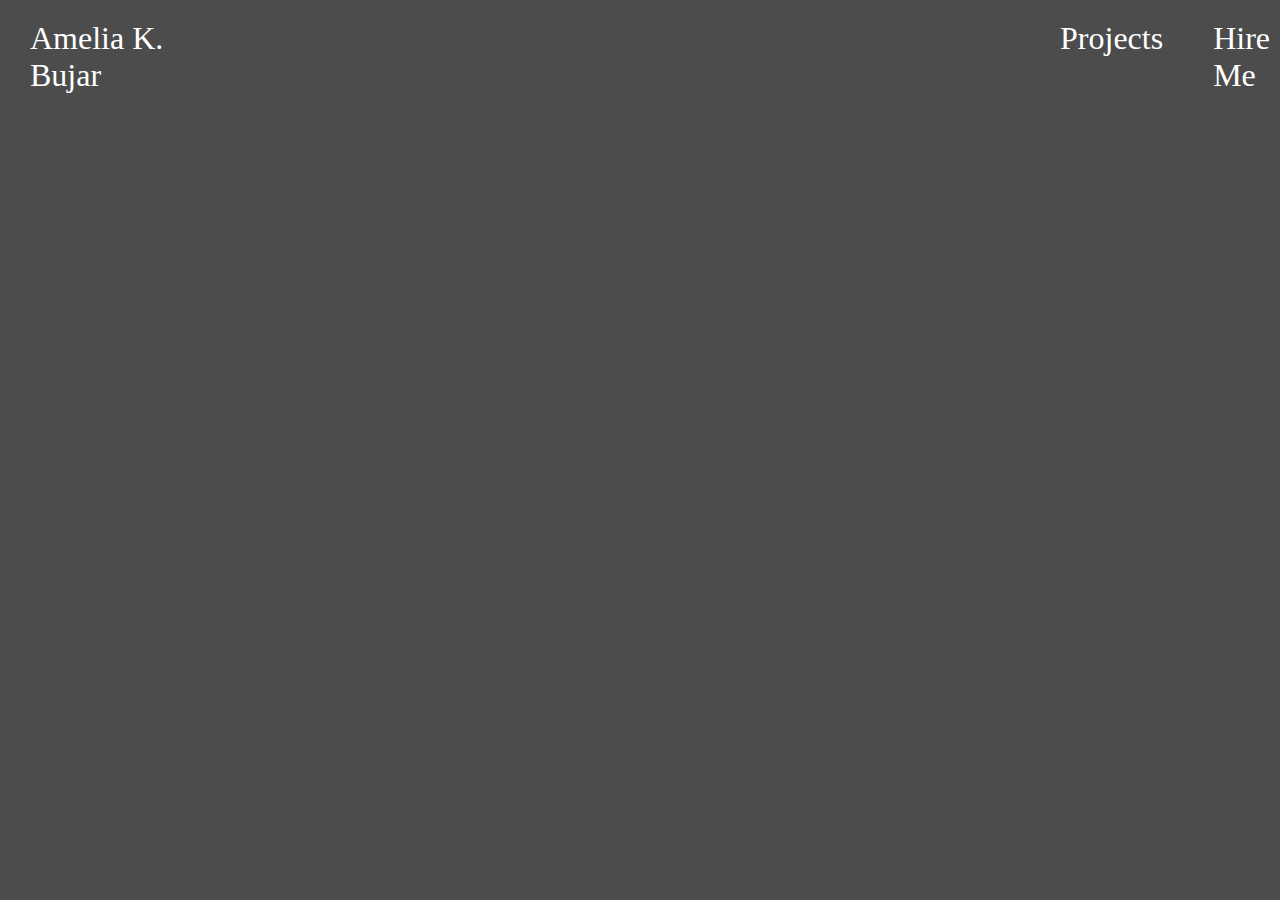
==== html-files/about.html @ bf24f693 "Update about.html" ====
<!DOCTYPE html>
<html lang="en">

<head>
    <meta charset="UTF-8">
    <meta name="About Page Amelia Bujar's Porfolio Wesbite" content="width=device-width, initial-scale=1.0">
    <link type="text/css" rel="stylesheet" href="../css-files/about.css">
    <link type="text/css" rel="stylesheet" href="../css-files/header-body-footer.css">
    <meta name="author" content="AKB">
    <title>About Page Amelia Bujar's Porfolio Wesbite</title>
</head>

<body>

    <header class="page-header">
        <div id="header-left">
            <a href="./index.html">Amelia K. Bujar</a>
        </div>
        <div class="header-right">
            <div id="projects-links-header">
                <a href="./html-files/projects-general.html">Projects</a>
            </div>
            <div id="hire-me-link-header">
                <a href="./html-files/hire-me.html">Hire Me</a>
            </div>
        </div>
    </header>
    
</body>
</html>
---- css-files/header-body-footer.css ----
html, body {
    box-sizing: border-box;
    height: 100%;
    padding: 0;
    margin: 0;
  }
  
  body {
    /*min-height: 100%; /* Use if set on container, not body */
    font-size: 2rem;
    display: flex;
    flex-direction: column;
  }
  
  header.page-header, footer.page-footer {
    flex-grow: 0; /* 0. Only takes the place it needs */
    flex-shrink: 0;
    color: #fafafa;
    padding: 10px;
  }
  
  main.page-body {
    flex-grow: 1; /* 1. Let main take all available space */
    padding: 0 10px;
  }

  body {
    margin: 0;
    padding: 0;
    background-image: linear-gradient(rgba(0, 0, 0, 0.7), rgba(0, 0, 0, 0.7)), url('https://images.unsplash.com/photo-1476445704028-a36e0c798192?q=80&w=3270&auto=format&fit=crop&ixlib=rb-4.0.3&ixid=M3wxMjA3fDB8MHxwaG90by1wYWdlfHx8fGVufDB8fHx8fA%3D%3D');
    background-size: cover;
    background-position: center;
    background-attachment: fixed;
}

main {
    position: relative;
    height: 100%;
    width: 100%;
    display: flex;
    flex-direction: column;
    color: #ffffff;
    z-index: 1;
}

.page-header, .header-right {
    display: flex;
}

.page-header {
    float: left;
    margin-top: 10px;
}

#header-left {
    margin-left: 20px;
}

.header-right {
    margin-left: 840px;
}

#projects-links-header, #hire-me-link-header {
    margin-left: 50px;
}

#header-left a, #about-me-link-header a, #projects-links-header a, #hire-me-link-header a {
    text-decoration: none;
    color: #ffffff;
}
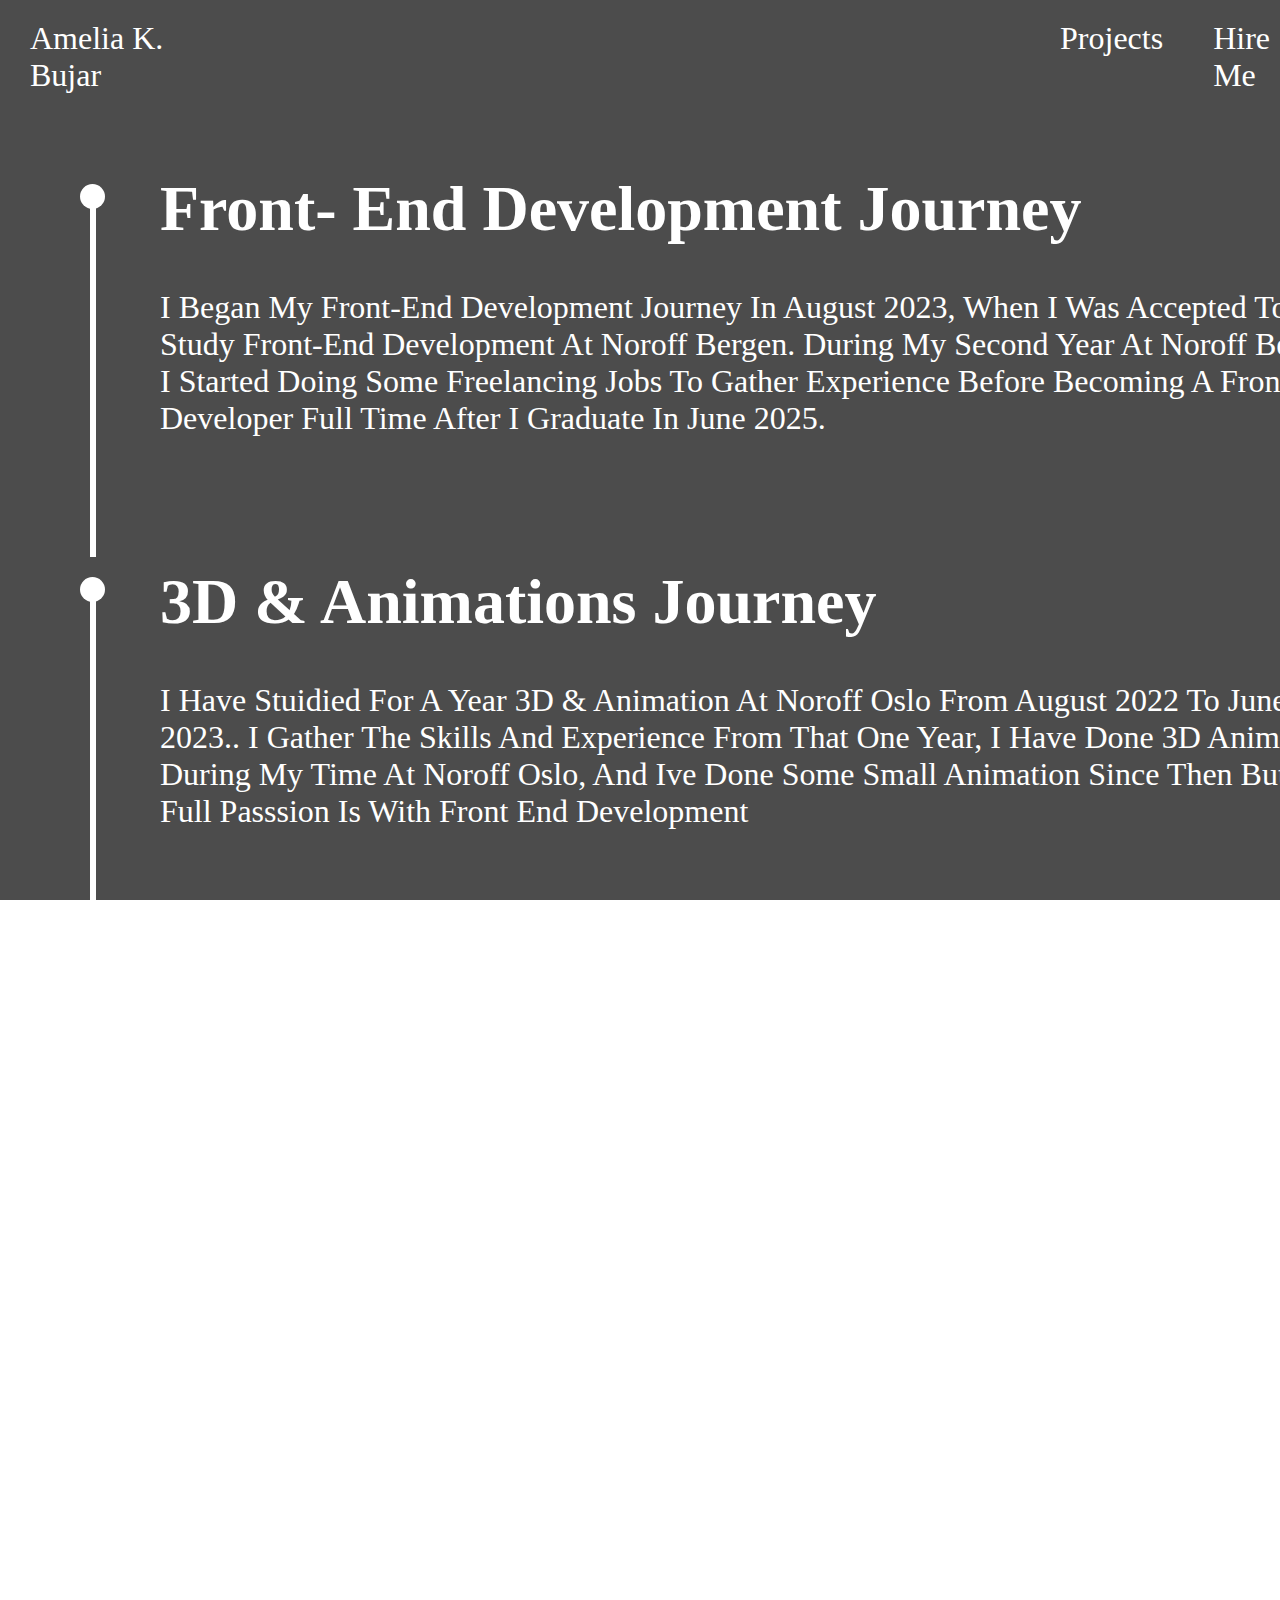
==== commit 28cd46fd: "Update about.html" ====
--- a/html-files/about.html
+++ b/html-files/about.html
@@ -3,28 +3,94 @@
 
 <head>
     <meta charset="UTF-8">
-    <meta name="About Page Amelia Bujar's Porfolio Wesbite" content="width=device-width, initial-scale=1.0">
+    <meta name="About Amelia Bujar Wesbite" content="width=device-width, initial-scale=1.0">
     <link type="text/css" rel="stylesheet" href="../css-files/about.css">
     <link type="text/css" rel="stylesheet" href="../css-files/header-body-footer.css">
     <meta name="author" content="AKB">
-    <title>About Page Amelia Bujar's Porfolio Wesbite</title>
+    <title>About Amelia Bujar Wesbite</title>
 </head>
 
 <body>
 
     <header class="page-header">
         <div id="header-left">
-            <a href="./index.html">Amelia K. Bujar</a>
+            <a href="../index.html">Amelia K. Bujar</a>
         </div>
         <div class="header-right">
             <div id="projects-links-header">
-                <a href="./html-files/projects-general.html">Projects</a>
+                <a href="./projects-general.html">Projects</a>
             </div>
             <div id="hire-me-link-header">
-                <a href="./html-files/hire-me.html">Hire Me</a>
+                <a href="./hire-me.html">Hire Me</a>
             </div>
         </div>
     </header>
+
+    <main class="page-body">
+        <section class="about-me-container">
+            <!-- FRONT-END DEVEOPMENT JOURNEY -->
+            <div class="front-end">
+                <div class="decor-section">
+                    <span class="dot"></span>
+                    <div class="vl"></div>
+                </div>
+                <div id="about-text-container">
+                    <div id="header-about">
+                        <h1>Front- End Development Journey</h1>
+                    </div>
+                    <div id="paragraph-about">
+                        <p>I began my front-end development journey in August 2023, When i was accepted to study Front-end development at Noroff Bergen. During my second year at Noroff bergen i started doing some freelancing jobs to gather experience before becoming a front end developer full time after i  graduate in June 2025.</p>
+                    </div>
+                </div>
+            </div>
+            <!-- 3D & Animations Journey -->
+            <div class="animation-section">
+                <div class="decor-section-one">
+                    <span class="dot"></span>
+                    <div class="vl"></div>
+                </div>
+                <div id="about-text-container">
+                    <div id="header-about-one">
+                        <h1>3D & Animations Journey</h1>
+                    </div>
+                    <div id="paragraph-about-one">
+                        <p>I Have stuidied for a year 3D & Animation At Noroff Oslo from august 2022 to June 2023.. I gather the skills and experience from that one year, i have done 3D animation during my time at Noroff Oslo, and ive done some small animation since then but my full passsion is with Front end development</p>
+                    </div>
+                </div>
+            </div>
+            <!-- Photography & Videography -->
+             <div class="photo-video-section">
+                <div class="decor-section-one">
+                    <span class="dot"></span>
+                    <div class="vl"></div>
+                </div>
+                <div id="about-text-container">
+                    <div id="header-about-one">
+                        <h1>Photography & Videography Journey</h1>
+                    </div>
+                    <div id="paragraph-about-one">
+                        <p>From 2018 to 2022 I was enrolled In “Full-time Filmaker” Course by Parker Walberg, where i gathered knowledge, experience in videography and photography. During that time ive created some videography projects which i have published on Youtube.</p>
+                    </div>
+                </div>
+             </div>
+             <!--Content Creation-->
+             <div class="photo-video-section">
+                <div class="decor-section-one">
+                    <span class="dot"></span>
+                    <div class="vl"></div>
+                </div>
+                <div id="about-text-container">
+                    <div id="header-about-one">
+                        <h1>Content Creation Journey</h1>
+                    </div>
+                    <div id="paragraph-about-one">
+                        <p>In June 2020 i have started a website for my love for literature named “The Book CornerChronciles” where i would talk about literature, talk with new authors, underrated authors, review books and more</p>
+                    </div>
+                </div>
+             </div>
+        </section>
+
+    </main>
     
 </body>
 </html>--- a/css-files/about.css
+++ b/css-files/about.css
@@ -0,0 +1,33 @@
+.vl {
+    border-left: 6px solid #ffffff;
+    height: 350px;
+    margin-left: 80px;
+    margin-top: -10px;
+  }
+
+.dot {
+    height: 25px;
+    width: 25px;
+    background-color: #ffffff;
+    border-radius: 50%;
+    display: inline-block;
+    margin-left: 70px;
+    margin-top: 80px;
+  }
+
+  #about-text-container {
+    margin-left: 150px;
+  }
+
+  #header-about h1, #header-about-one h1 {
+    margin-top: -385px;
+  }
+
+  #paragraph-about, #paragraph-about-one {
+    width: 1200px;
+    text-transform: capitalize;
+  }
+
+.decor-section-one {
+    margin-top: 60px;
+}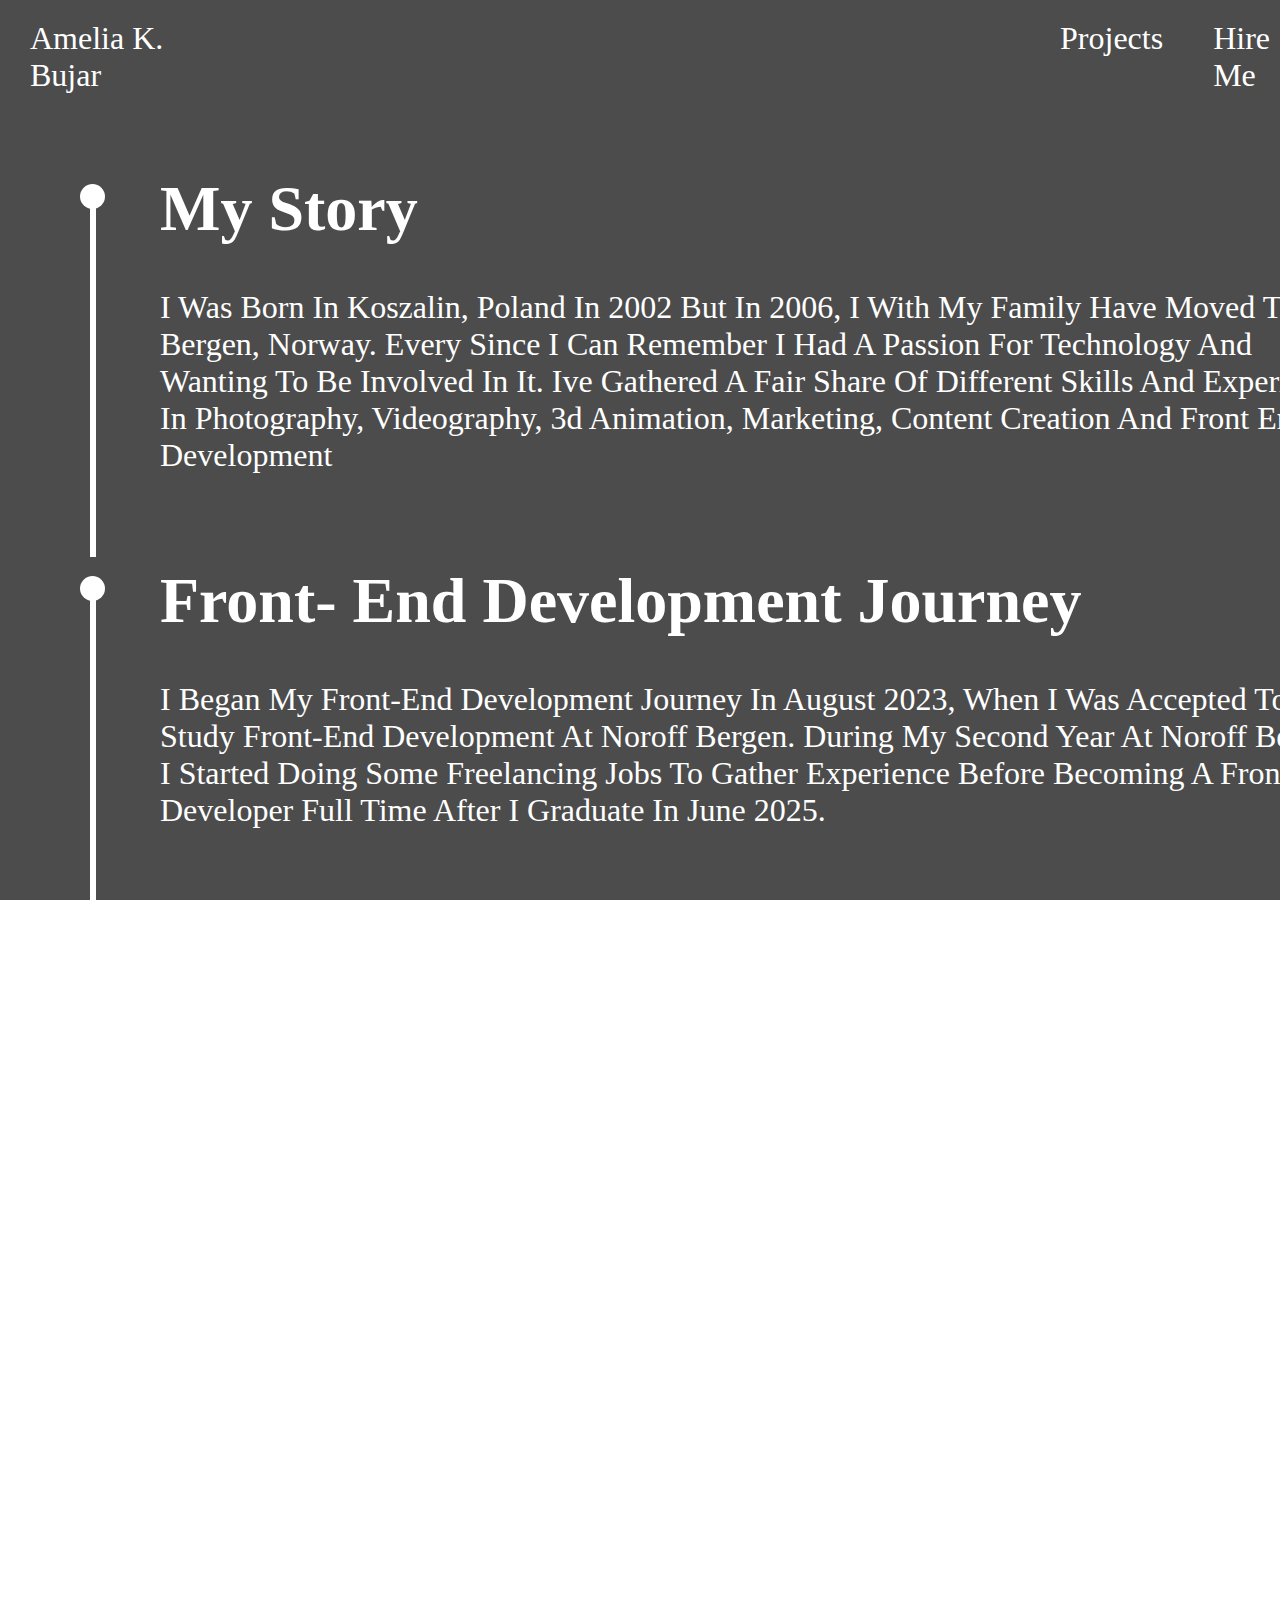
==== commit 7155a159: "Update about.html" ====
--- a/html-files/about.html
+++ b/html-files/about.html
@@ -28,17 +28,32 @@
 
     <main class="page-body">
         <section class="about-me-container">
-            <!-- FRONT-END DEVEOPMENT JOURNEY -->
-            <div class="front-end">
+            <!--My Story-->
+            <div class="my-story-section">
                 <div class="decor-section">
                     <span class="dot"></span>
                     <div class="vl"></div>
                 </div>
                 <div id="about-text-container">
                     <div id="header-about">
+                        <h1>My Story</h1>
+                    </div>
+                    <div id="paragraph-about">
+                        <p>I was born in Koszalin, Poland in 2002 but in 2006, i with my family have moved to Bergen, Norway. Every since i can remember i had a passion for technology and wanting to be involved in it. Ive gathered a fair share of different skills and experiences in photography, videography, 3d animation, marketing, content creation and front end development</p>
+                    </div>
+                </div>
+            </div>
+            <!-- FRONT-END DEVEOPMENT JOURNEY -->
+            <div class="front-end">
+                <div class="decor-section-second">
+                    <span class="dot"></span>
+                    <div class="vl"></div>
+                </div>
+                <div id="about-text-container">
+                    <div id="header-about-one">
                         <h1>Front- End Development Journey</h1>
                     </div>
-                    <div id="paragraph-about">
+                    <div id="paragraph-about-one">
                         <p>I began my front-end development journey in August 2023, When i was accepted to study Front-end development at Noroff Bergen. During my second year at Noroff bergen i started doing some freelancing jobs to gather experience before becoming a front end developer full time after i  graduate in June 2025.</p>
                     </div>
                 </div>
@@ -74,7 +89,7 @@
                 </div>
              </div>
              <!--Content Creation-->
-             <div class="photo-video-section">
+             <div class="content-creation-section">
                 <div class="decor-section-one">
                     <span class="dot"></span>
                     <div class="vl"></div>
@@ -88,6 +103,21 @@
                     </div>
                 </div>
              </div>
+             <!--Marketing and social media-->
+             <div class="marketing-section">
+                <div class="decor-section-last">
+                    <span class="dot"></span>
+                    <div class="vl"></div>
+                </div>
+                <div id="about-text-container">
+                    <div id="header-about-twice">
+                        <h1>Marketing And Social Media Journey</h1>
+                    </div>
+                    <div id="paragraph-about-twice">
+                        <p>Since I started “the book corner chronciles” i have gathered knowledge and experience in marketing and how to use social media to grow a business, i went from having 0 readers in 2020 to having 10,000 Readers in 2023 using only social media marketing. i have self-learned myself the marketing and social media aspect of growing a business</p>
+                    </div>
+                </div>
+             </div>
         </section>
 
     </main>
--- a/css-files/about.css
+++ b/css-files/about.css
@@ -23,11 +23,27 @@
     margin-top: -385px;
   }
 
-  #paragraph-about, #paragraph-about-one {
+  #paragraph-about, #paragraph-about-one, #paragraph-about-twice {
     width: 1200px;
     text-transform: capitalize;
   }
 
 .decor-section-one {
     margin-top: 60px;
+}
+
+.decor-section-second {
+    margin-top: -10px;
+}
+
+#header-about-twice h1 {
+    margin-top: -690px;
+}
+
+.marketing-section, .decor-section-last {
+    margin-bottom: 300px;
+}
+
+.decor-section-last {
+    margin-top: 90px;
 }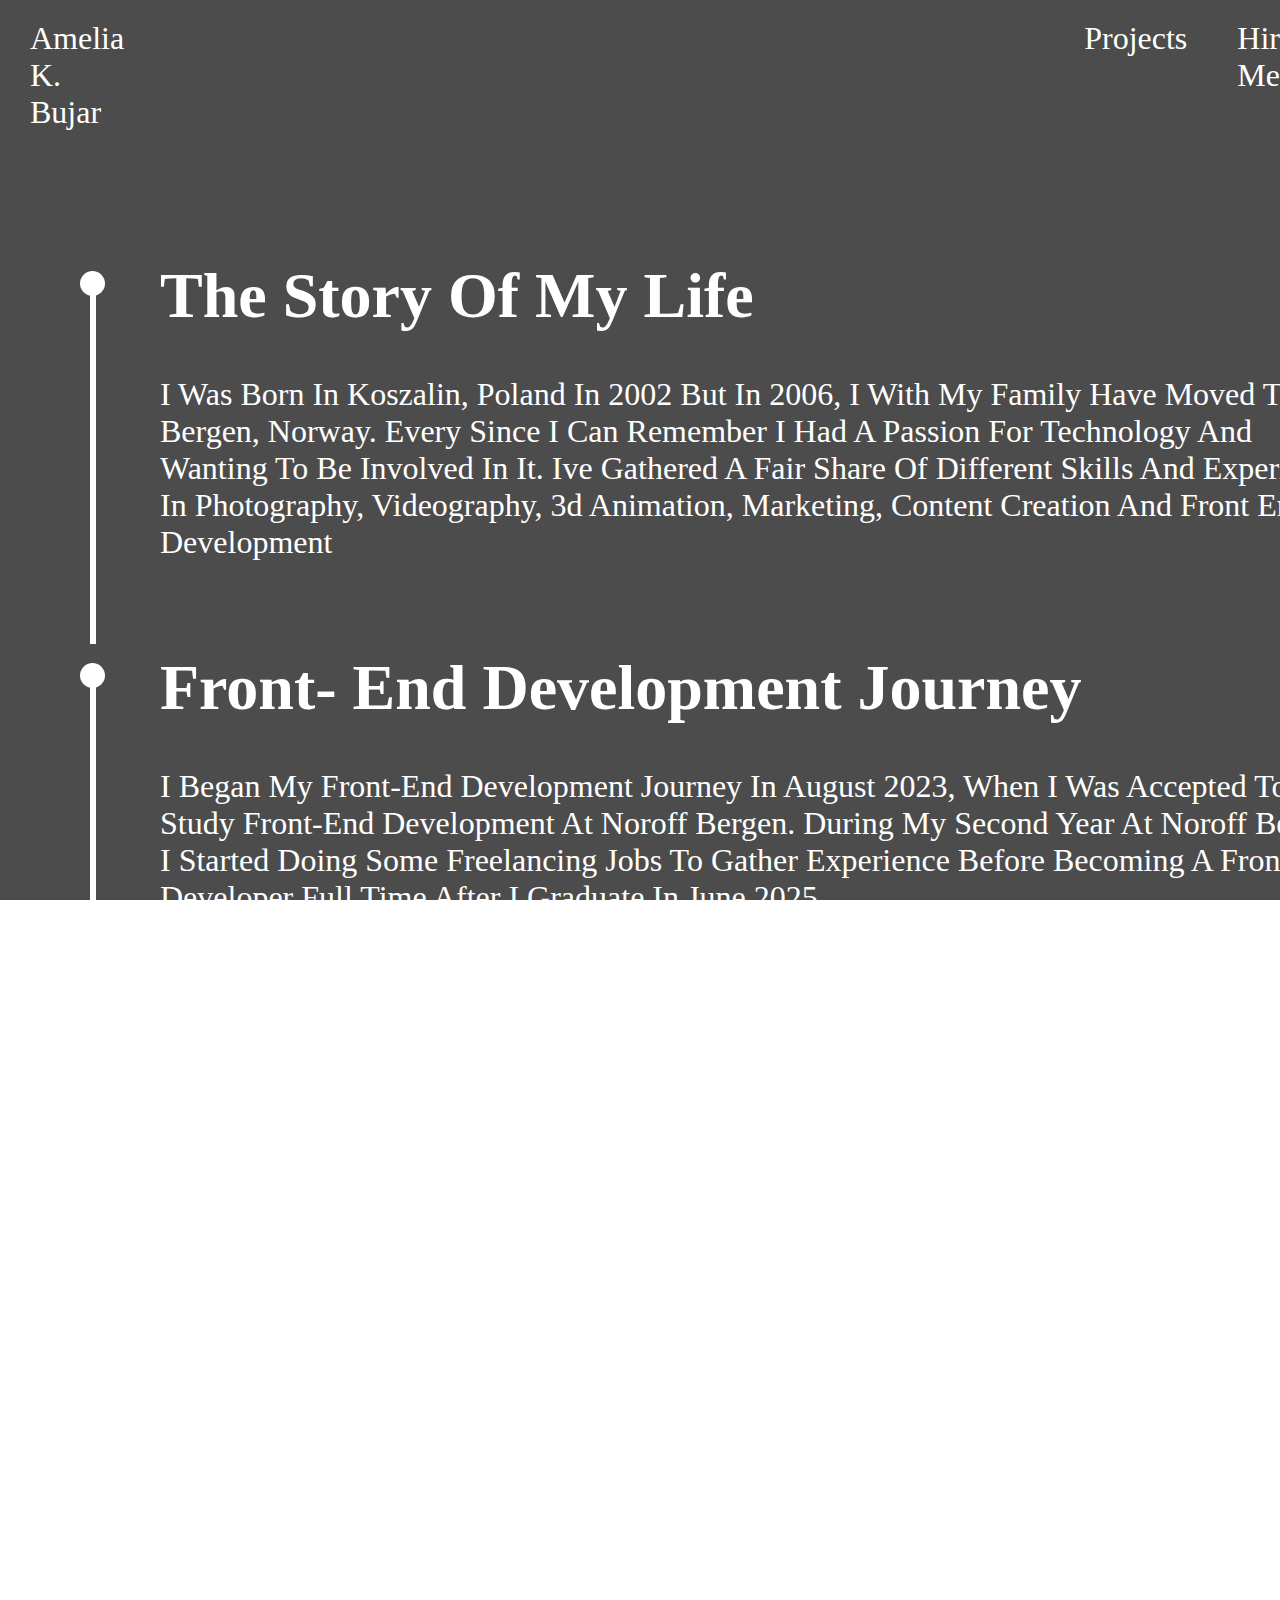
==== commit b660876f: "Update about.html" ====
--- a/html-files/about.html
+++ b/html-files/about.html
@@ -27,6 +27,7 @@
     </header>
 
     <main class="page-body">
+        
         <section class="about-me-container">
             <!--My Story-->
             <div class="my-story-section">
@@ -36,7 +37,7 @@
                 </div>
                 <div id="about-text-container">
                     <div id="header-about">
-                        <h1>My Story</h1>
+                        <h1>The Story Of My Life</h1>
                     </div>
                     <div id="paragraph-about">
                         <p>I was born in Koszalin, Poland in 2002 but in 2006, i with my family have moved to Bergen, Norway. Every since i can remember i had a passion for technology and wanting to be involved in it. Ive gathered a fair share of different skills and experiences in photography, videography, 3d animation, marketing, content creation and front end development</p>
--- a/css-files/about.css
+++ b/css-files/about.css
@@ -46,4 +46,12 @@
 
 .decor-section-last {
     margin-top: 90px;
+}
+
+.about-me-container {
+    margin-top: 50px;
+}
+
+#projects-links-header {
+    padding-left: 70px;
 }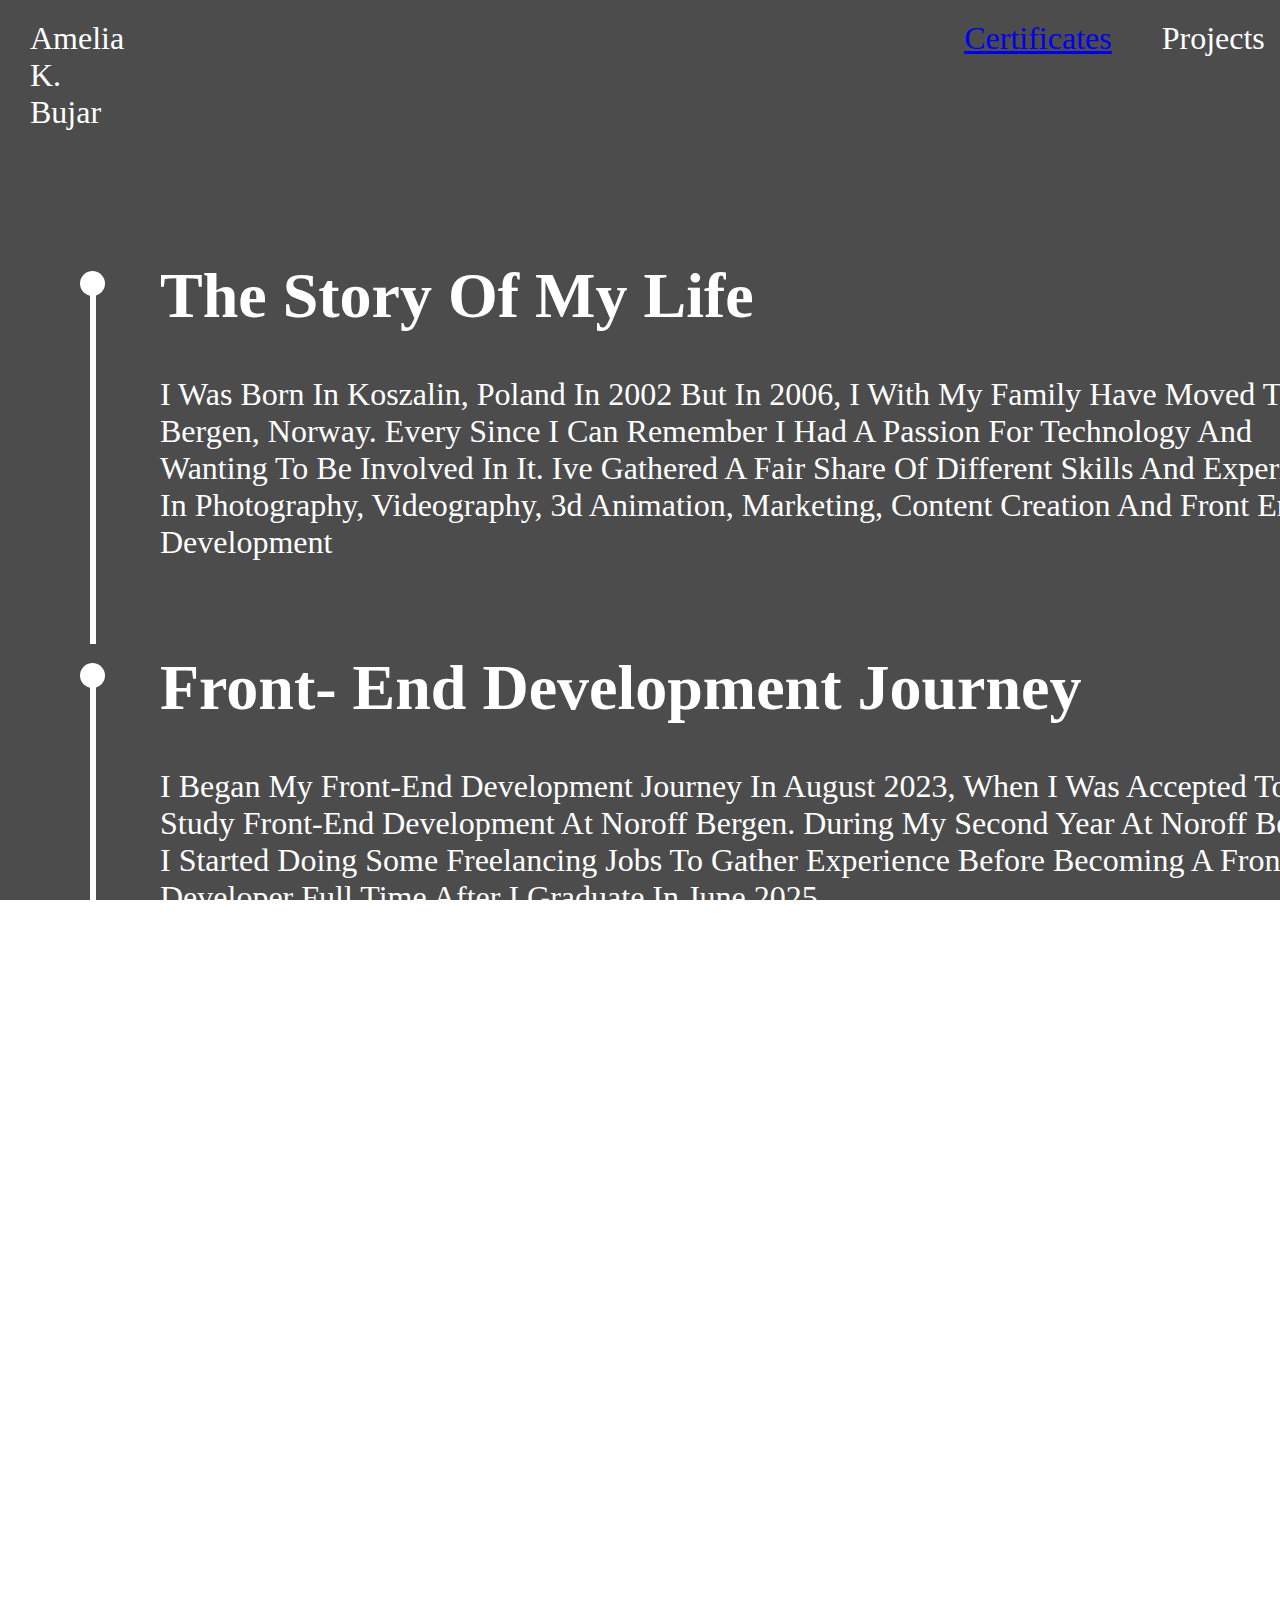
==== commit cda6285e: "Update about.html" ====
--- a/html-files/about.html
+++ b/html-files/about.html
@@ -17,6 +17,9 @@
             <a href="../index.html">Amelia K. Bujar</a>
         </div>
         <div class="header-right">
+            <div id="certificates-links-header">
+                <a href="./certificates.html">Certificates</a>
+            </div>
             <div id="projects-links-header">
                 <a href="./projects-general.html">Projects</a>
             </div>
--- a/css-files/about.css
+++ b/css-files/about.css
@@ -51,7 +51,3 @@
 .about-me-container {
     margin-top: 50px;
 }
-
-#projects-links-header {
-    padding-left: 70px;
-}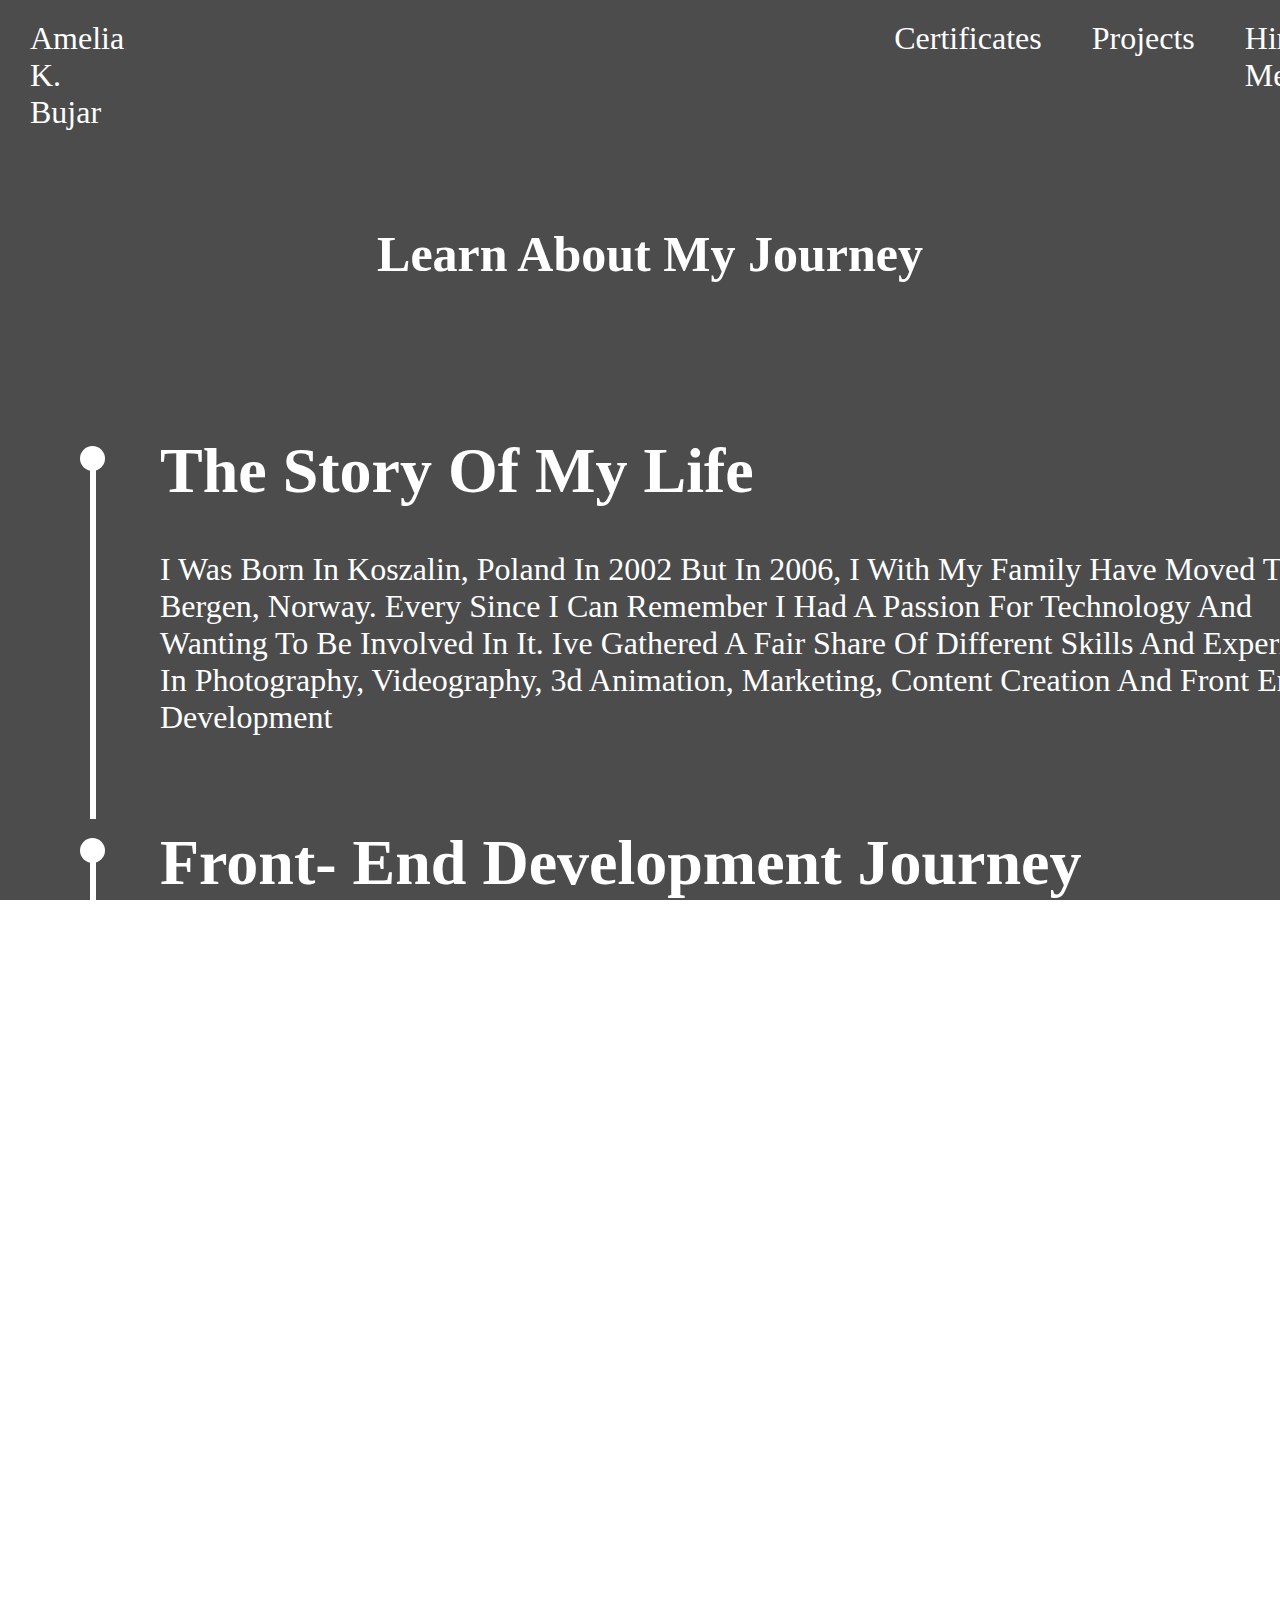
==== commit b3c9513f: "Update about.html" ====
--- a/html-files/about.html
+++ b/html-files/about.html
@@ -30,6 +30,10 @@
     </header>
 
     <main class="page-body">
+
+        <article class="about-me-page-main-header">
+            <h1>Learn About My Journey</h1>
+        </article>
         
         <section class="about-me-container">
             <!--My Story-->
--- a/css-files/about.css
+++ b/css-files/about.css
@@ -51,3 +51,12 @@
 .about-me-container {
     margin-top: 50px;
 }
+
+.about-me-page-main-header {
+  text-align: center;
+  margin-top: 50px;
+}
+
+.about-me-page-main-header h1 {
+  font-size: 50px;
+}--- a/css-files/header-body-footer.css
+++ b/css-files/header-body-footer.css
@@ -57,14 +57,14 @@
 }
 
 .header-right {
-    margin-left: 840px;
+    margin-left: 770px;
 }
 
 #projects-links-header, #hire-me-link-header {
     margin-left: 50px;
 }
 
-#header-left a, #about-me-link-header a, #projects-links-header a, #hire-me-link-header a {
+#header-left a, #about-me-link-header a, #projects-links-header a, #hire-me-link-header a, #certificates-links-header a {
     text-decoration: none;
     color: #ffffff;
 }